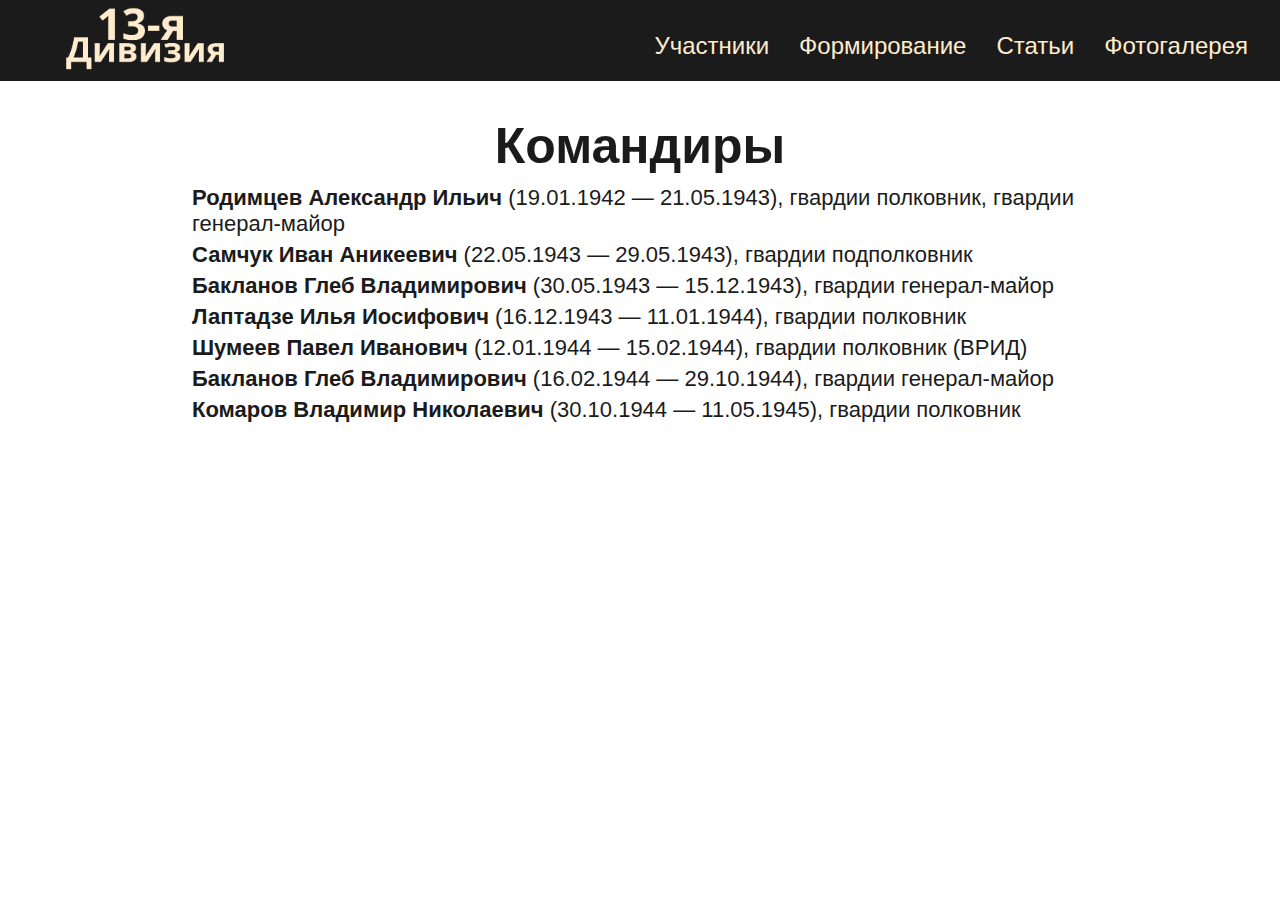
==== members.html @ 3edd6722 "added members page" ====
<!DOCTYPE html>
<html>
 <head>
  <meta charset="utf-8" />
  <link rel="stylesheet" href="members.css" type="text/css">
  <title>Онлайн-музей Великой Отечественной Войны школы 2086</title>
 </head>
 <body>
    <header class="header">
        <div class="inner">
        <div class="logo">
            <div>
                <a href="index.html">
                    <img src="IMG/logo.png" alt="13-я дивизия">
                </a>
            </div>
        </div>

        <nav>
            <li><span><a href="/members.html">Участники</a></span></li>
            <li><span><a href="">Формирование</a></span></li>
            <li><span><a href="">Статьи</a></span></li>
            <li><span><a href="">Фотогалерея</a></span></li>
        </nav>
        </div>
    </header>

    <main>
        <article id="commanders">
            <h2>Командиры</h2>
            <ul>
                <li><strong>Родимцев Александр Ильич</strong> (19.01.1942 — 21.05.1943), гвардии полковник, гвардии генерал-майор</li>
                <li><strong>Самчук Иван Аникеевич</strong> (22.05.1943 — 29.05.1943), гвардии подполковник</li>
                <li><strong>Бакланов Глеб Владимирович</strong> (30.05.1943 — 15.12.1943), гвардии генерал-майор</li>
                <li><strong>Лаптадзе Илья Иосифович</strong> (16.12.1943 — 11.01.1944), гвардии полковник</li>
                <li><strong>Шумеев Павел Иванович</strong> (12.01.1944 — 15.02.1944), гвардии полковник (ВРИД)</li>
                <li><strong>Бакланов Глеб Владимирович</strong> (16.02.1944 — 29.10.1944), гвардии генерал-майор</li>
                <li><strong>Комаров Владимир Николаевич</strong> (30.10.1944 — 11.05.1945), гвардии полковник</li>
            </ul>
        </article>
    </main>
</body>

</html>
---- members.css ----
* {
    padding: 0;
    margin: 0;
    font-family: sans-serif;
}

header{
    width: 100%;
    height: 81px;
    background-color: #1b1b1b;
    padding: 0;
}

header .inner{
    width: 95%;
    height: 100%;
    display: block;
    margin: 0 auto;
}

header .logo{
    display: table;
    height: 100%;
    float: left;
}

header .logo div{
    height: 100%;
    display: table-cell;
    vertical-align: middle;
}

header .logo img{
    height: 64px;
    padding-top: 0 px;
}

header nav{
    float: right;
    height: 100%;
}

header nav li{
    display: table;
    height: 100%;
    float: left;
    margin-right: 30px;
}

header nav li:last-of-type{
    margin-right: 0;
}

header nav span {
    display: table-cell;
    vertical-align: middle;
}

header nav a{
    color:blanchedalmond;
    text-decoration: 0;
    font-size: x-large;
}

ul {
    list-style-type: none;
}

li {
    margin-top: 5px;
}

#commanders {
    margin-top: 36px;
}

#commanders h2 {
    margin-bottom: 10px;
    font-size: 50px;
    text-align: center;
}

main {
    font-size: 22px;
    color: #1b1b1b;
    padding-left: 15%;
    padding-right: 15%;
}

/*header nav .button{
    background-color: #1ab26b; 
    color: #FFF;
    padding: 10px 20px;
    border-radius: 4px;
}

header nav .button:hover{
    filter: brightness(1.05);
}
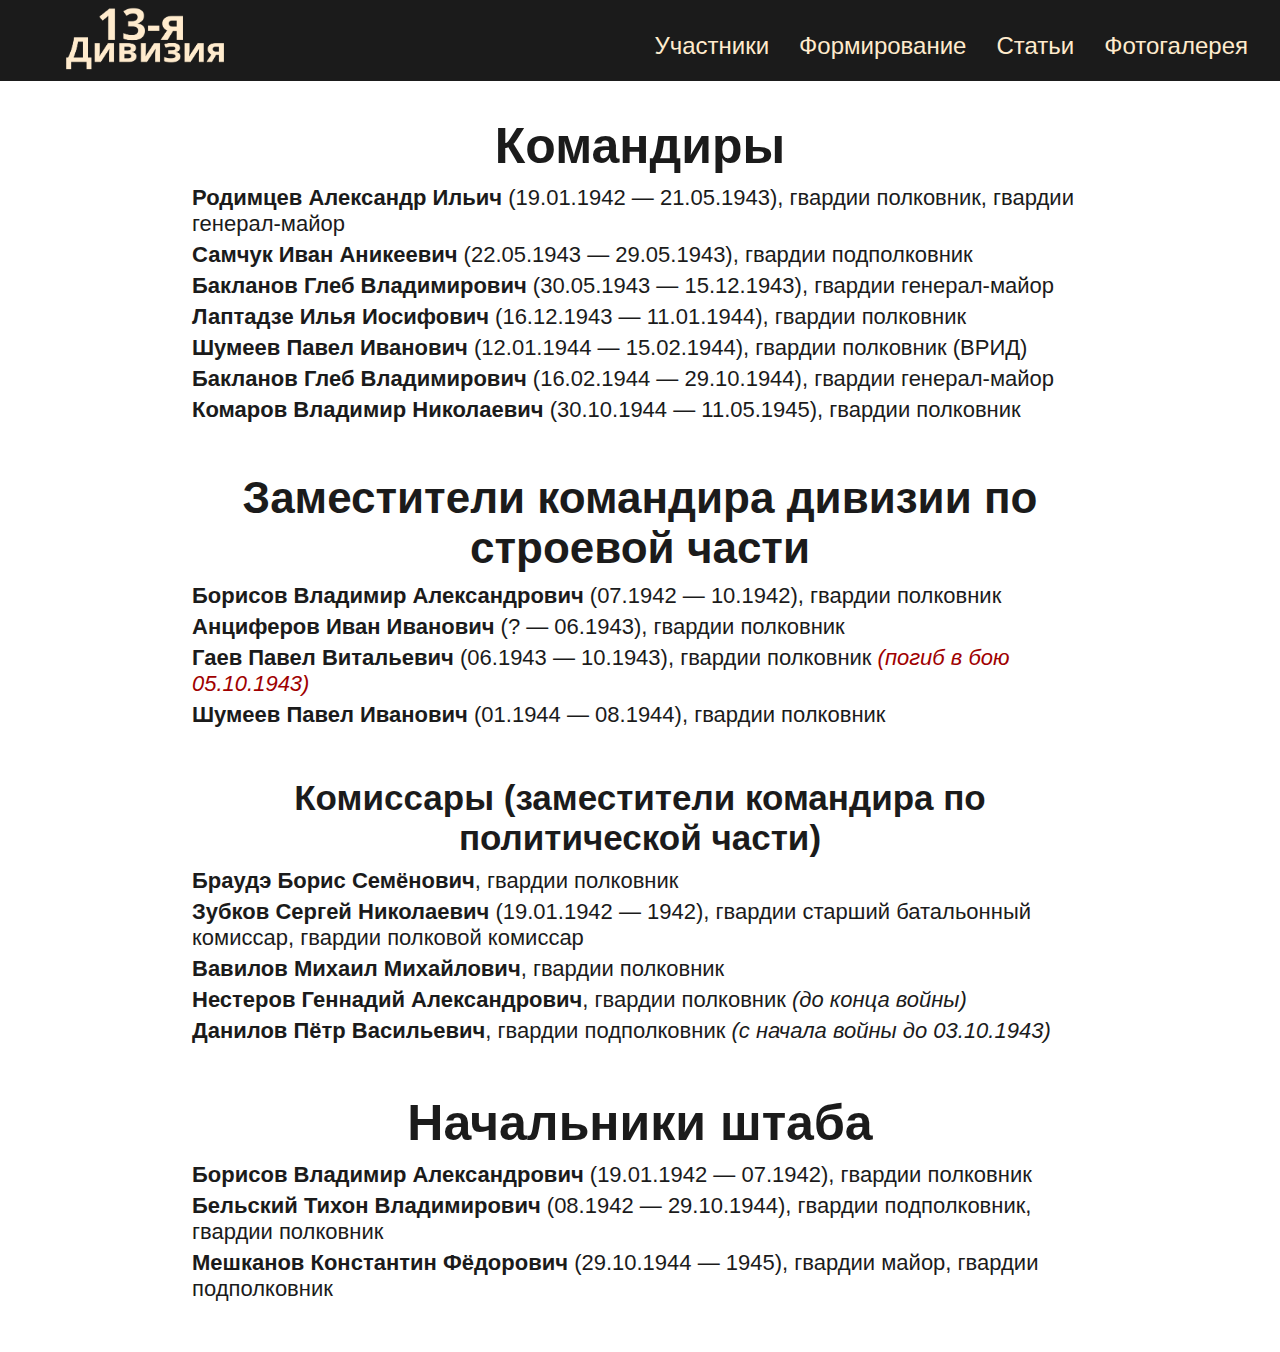
==== commit 01074e91: "added almost full member list" ====
--- a/members.html
+++ b/members.html
@@ -17,7 +17,7 @@
         </div>
 
         <nav>
-            <li><span><a href="/members.html">Участники</a></span></li>
+            <li><span><a href="members.html">Участники</a></span></li>
             <li><span><a href="">Формирование</a></span></li>
             <li><span><a href="">Статьи</a></span></li>
             <li><span><a href="">Фотогалерея</a></span></li>
@@ -38,6 +38,36 @@
                 <li><strong>Комаров Владимир Николаевич</strong> (30.10.1944 — 11.05.1945), гвардии полковник</li>
             </ul>
         </article>
+
+        <article id="deputy-commanders">
+            <h2>Заместители командира дивизии по строевой части</h2>
+            <ul>
+                <li><strong>Борисов Владимир Александрович</strong> (07.1942 — 10.1942), гвардии полковник</li>
+                <li><strong>Анциферов Иван Иванович</strong> (? — 06.1943), гвардии полковник</li>
+                <li><strong>Гаев Павел Витальевич</strong> (06.1943 — 10.1943), гвардии полковник <em style="color: #a00000;">(погиб в бою 05.10.1943)</em></li>
+                <li><strong>Шумеев Павел Иванович</strong> (01.1944 — 08.1944), гвардии полковник</li>
+            </ul>
+        </article>
+
+        <article id="commissars">
+            <h2>Комиссары (заместители командира по политической части)</h2>
+            <ul>
+                <li><strong>Браудэ Борис Семёнович</strong>, гвардии полковник</li>
+                <li><strong>Зубков Сергей Николаевич</strong> (19.01.1942 — 1942), гвардии старший батальонный комиссар, гвардии полковой комиссар</li>
+                <li><strong>Вавилов Михаил Михайлович</strong>, гвардии полковник</li>
+                <li><strong>Нестеров Геннадий Александрович</strong>, гвардии полковник <em>(до конца войны)</em></li>
+                <li><strong>Данилов Пётр Васильевич</strong>, гвардии подполковник <em>(с начала войны до 03.10.1943)</em></li>
+            </ul>
+        </article>
+
+        <article id="chief-of-staff">
+            <h2>Начальники штаба</h2>
+            <ul>
+                <li><strong>Борисов Владимир Александрович</strong> (19.01.1942 — 07.1942), гвардии полковник</li>
+                <li><strong>Бельский Тихон Владимирович </strong> (08.1942 — 29.10.1944), гвардии подполковник, гвардии полковник</li>
+                <li><strong>Мешканов Константин Фёдорович</strong> (29.10.1944 — 1945), гвардии майор, гвардии подполковник</li>
+            </ul>
+        </article>
     </main>
 </body>
 
--- a/members.css
+++ b/members.css
@@ -70,14 +70,17 @@
     margin-top: 5px;
 }
 
-#commanders {
+article {
     margin-top: 36px;
+    margin-bottom: 50px;
 }
 
-#commanders h2 {
-    margin-bottom: 10px;
-    font-size: 50px;
-    text-align: center;
+#deputy-commanders h2 {
+    font-size: 44px;
+}
+
+#commissars h2 {
+    font-size: 35px;
 }
 
 main {
@@ -85,6 +88,12 @@
     color: #1b1b1b;
     padding-left: 15%;
     padding-right: 15%;
+}
+
+main h2 {
+    margin-bottom: 10px;
+    font-size: 50px;
+    text-align: center;
 }
 
 /*header nav .button{
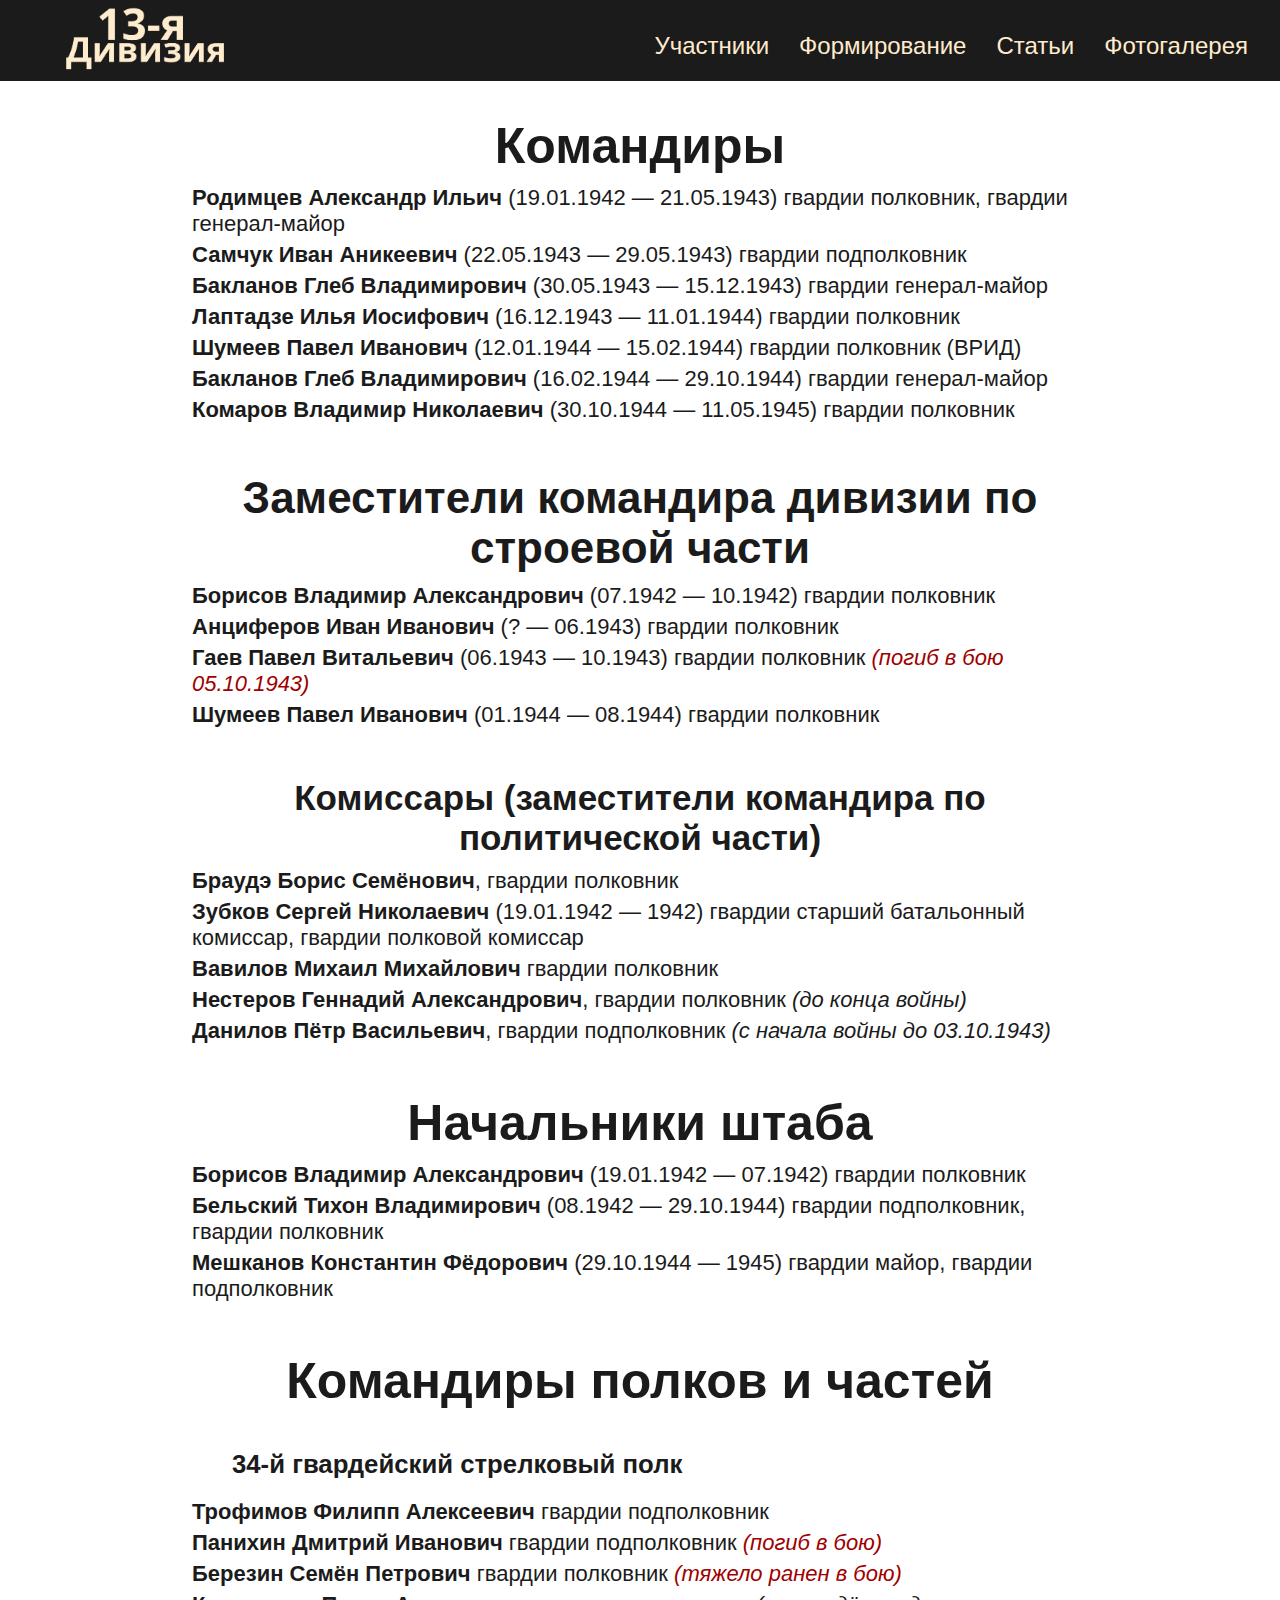
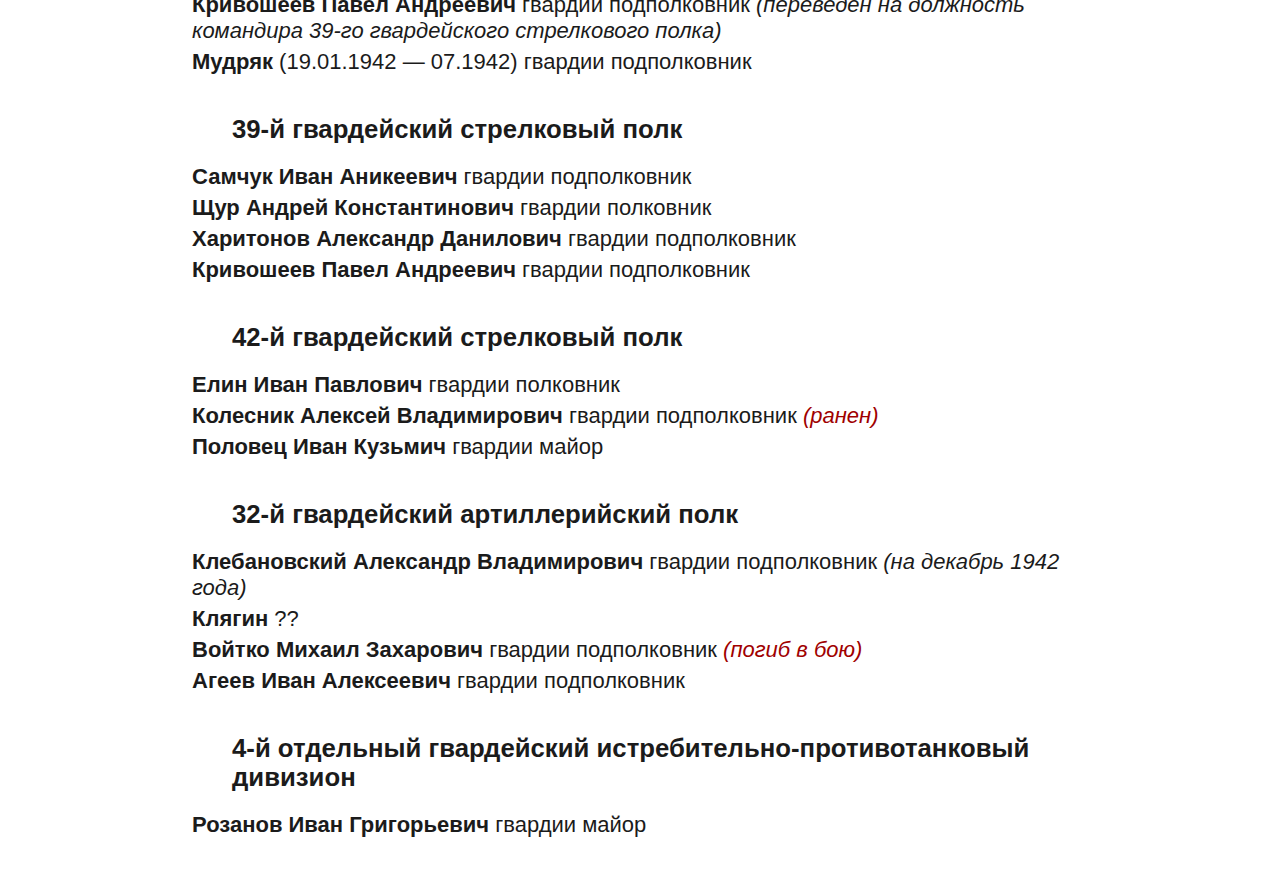
==== commit af9dedbe: "added full list of members" ====
--- a/members.html
+++ b/members.html
@@ -29,23 +29,23 @@
         <article id="commanders">
             <h2>Командиры</h2>
             <ul>
-                <li><strong>Родимцев Александр Ильич</strong> (19.01.1942 — 21.05.1943), гвардии полковник, гвардии генерал-майор</li>
-                <li><strong>Самчук Иван Аникеевич</strong> (22.05.1943 — 29.05.1943), гвардии подполковник</li>
-                <li><strong>Бакланов Глеб Владимирович</strong> (30.05.1943 — 15.12.1943), гвардии генерал-майор</li>
-                <li><strong>Лаптадзе Илья Иосифович</strong> (16.12.1943 — 11.01.1944), гвардии полковник</li>
-                <li><strong>Шумеев Павел Иванович</strong> (12.01.1944 — 15.02.1944), гвардии полковник (ВРИД)</li>
-                <li><strong>Бакланов Глеб Владимирович</strong> (16.02.1944 — 29.10.1944), гвардии генерал-майор</li>
-                <li><strong>Комаров Владимир Николаевич</strong> (30.10.1944 — 11.05.1945), гвардии полковник</li>
+                <li><strong>Родимцев Александр Ильич</strong> (19.01.1942 — 21.05.1943) гвардии полковник, гвардии генерал-майор</li>
+                <li><strong>Самчук Иван Аникеевич</strong> (22.05.1943 — 29.05.1943) гвардии подполковник</li>
+                <li><strong>Бакланов Глеб Владимирович</strong> (30.05.1943 — 15.12.1943) гвардии генерал-майор</li>
+                <li><strong>Лаптадзе Илья Иосифович</strong> (16.12.1943 — 11.01.1944) гвардии полковник</li>
+                <li><strong>Шумеев Павел Иванович</strong> (12.01.1944 — 15.02.1944) гвардии полковник (ВРИД)</li>
+                <li><strong>Бакланов Глеб Владимирович</strong> (16.02.1944 — 29.10.1944) гвардии генерал-майор</li>
+                <li><strong>Комаров Владимир Николаевич</strong> (30.10.1944 — 11.05.1945) гвардии полковник</li>
             </ul>
         </article>
 
         <article id="deputy-commanders">
             <h2>Заместители командира дивизии по строевой части</h2>
             <ul>
-                <li><strong>Борисов Владимир Александрович</strong> (07.1942 — 10.1942), гвардии полковник</li>
-                <li><strong>Анциферов Иван Иванович</strong> (? — 06.1943), гвардии полковник</li>
-                <li><strong>Гаев Павел Витальевич</strong> (06.1943 — 10.1943), гвардии полковник <em style="color: #a00000;">(погиб в бою 05.10.1943)</em></li>
-                <li><strong>Шумеев Павел Иванович</strong> (01.1944 — 08.1944), гвардии полковник</li>
+                <li><strong>Борисов Владимир Александрович</strong> (07.1942 — 10.1942) гвардии полковник</li>
+                <li><strong>Анциферов Иван Иванович</strong> (? — 06.1943) гвардии полковник</li>
+                <li><strong>Гаев Павел Витальевич</strong> (06.1943 — 10.1943) гвардии полковник <em style="color: #a00000;">(погиб в бою 05.10.1943)</em></li>
+                <li><strong>Шумеев Павел Иванович</strong> (01.1944 — 08.1944) гвардии полковник</li>
             </ul>
         </article>
 
@@ -53,8 +53,8 @@
             <h2>Комиссары (заместители командира по политической части)</h2>
             <ul>
                 <li><strong>Браудэ Борис Семёнович</strong>, гвардии полковник</li>
-                <li><strong>Зубков Сергей Николаевич</strong> (19.01.1942 — 1942), гвардии старший батальонный комиссар, гвардии полковой комиссар</li>
-                <li><strong>Вавилов Михаил Михайлович</strong>, гвардии полковник</li>
+                <li><strong>Зубков Сергей Николаевич</strong> (19.01.1942 — 1942) гвардии старший батальонный комиссар, гвардии полковой комиссар</li>
+                <li><strong>Вавилов Михаил Михайлович</strong> гвардии полковник</li>
                 <li><strong>Нестеров Геннадий Александрович</strong>, гвардии полковник <em>(до конца войны)</em></li>
                 <li><strong>Данилов Пётр Васильевич</strong>, гвардии подполковник <em>(с начала войны до 03.10.1943)</em></li>
             </ul>
@@ -63,9 +63,50 @@
         <article id="chief-of-staff">
             <h2>Начальники штаба</h2>
             <ul>
-                <li><strong>Борисов Владимир Александрович</strong> (19.01.1942 — 07.1942), гвардии полковник</li>
-                <li><strong>Бельский Тихон Владимирович </strong> (08.1942 — 29.10.1944), гвардии подполковник, гвардии полковник</li>
-                <li><strong>Мешканов Константин Фёдорович</strong> (29.10.1944 — 1945), гвардии майор, гвардии подполковник</li>
+                <li><strong>Борисов Владимир Александрович</strong> (19.01.1942 — 07.1942) гвардии полковник</li>
+                <li><strong>Бельский Тихон Владимирович </strong> (08.1942 — 29.10.1944) гвардии подполковник, гвардии полковник</li>
+                <li><strong>Мешканов Константин Фёдорович</strong> (29.10.1944 — 1945) гвардии майор, гвардии подполковник</li>
+            </ul>
+        </article>
+
+        <article id="field-commanders">
+            <h2>Командиры полков и частей</h2>
+
+            <h3>34-й гвардейский стрелковый полк</h4>
+            <ul>
+                <li><strong>Трофимов Филипп Алексеевич</strong> гвардии подполковник</li>
+                <li><strong>Панихин Дмитрий Иванович</strong> гвардии подполковник <em style="color: #a00000;">(погиб в бою)</em></li>
+                <li><strong>Березин Семён Петрович</strong> гвардии полковник <em style="color: #a00000;">(тяжело ранен в бою)</em></li>
+                <li><strong>Кривошеев Павел Андреевич</strong> гвардии подполковник <em>(переведён на должность командира 39-го гвардейского стрелкового полка)</em></li>
+                <li><strong>Мудряк</strong> (19.01.1942 — 07.1942) гвардии подполковник</li>
+            </ul>
+
+            <h3>39-й гвардейский стрелковый полк</h4>
+            <ul>
+                <li><strong>Самчук Иван Аникеевич</strong> гвардии подполковник</li>
+                <li><strong>Щур Андрей Константинович</strong> гвардии полковник</li>
+                <li><strong>Харитонов Александр Данилович</strong> гвардии подполковник</li>
+                <li><strong>Кривошеев Павел Андреевич</strong> гвардии подполковник</li>
+            </ul>
+
+            <h3>42-й гвардейский стрелковый полк</h4>
+            <ul>
+                <li><strong>Елин Иван Павлович</strong> гвардии полковник</li>
+                <li><strong>Колесник Алексей Владимирович</strong> гвардии подполковник <em style="color: #a00000;">(ранен)</em></li>
+                <li><strong>Половец Иван Кузьмич</strong> гвардии майор</li>
+            </ul>
+
+            <h3>32-й гвардейский артиллерийский полк</h4>
+            <ul>
+                <li><strong>Клебановский Александр Владимирович</strong> гвардии подполковник <em>(на декабрь 1942 года)</em></li>
+                <li><strong>Клягин</strong> ??</li>
+                <li><strong>Войтко Михаил Захарович</strong> гвардии подполковник <em style="color: #a00000;">(погиб в бою)</em></li>
+                <li><strong>Агеев Иван Алексеевич</strong> гвардии подполковник</li>
+            </ul>
+    
+            <h3>4-й отдельный гвардейский истребительно-противотанковый дивизион </h4>
+            <ul>
+                <li><strong>Розанов Иван Григорьевич</strong> гвардии майор</li>
             </ul>
         </article>
     </main>
--- a/members.css
+++ b/members.css
@@ -96,6 +96,12 @@
     text-align: center;
 }
 
+main h3 {
+    margin-top: 40px;
+    margin-bottom: 20px;
+    padding-left: 40px;
+}
+
 /*header nav .button{
     background-color: #1ab26b; 
     color: #FFF;
